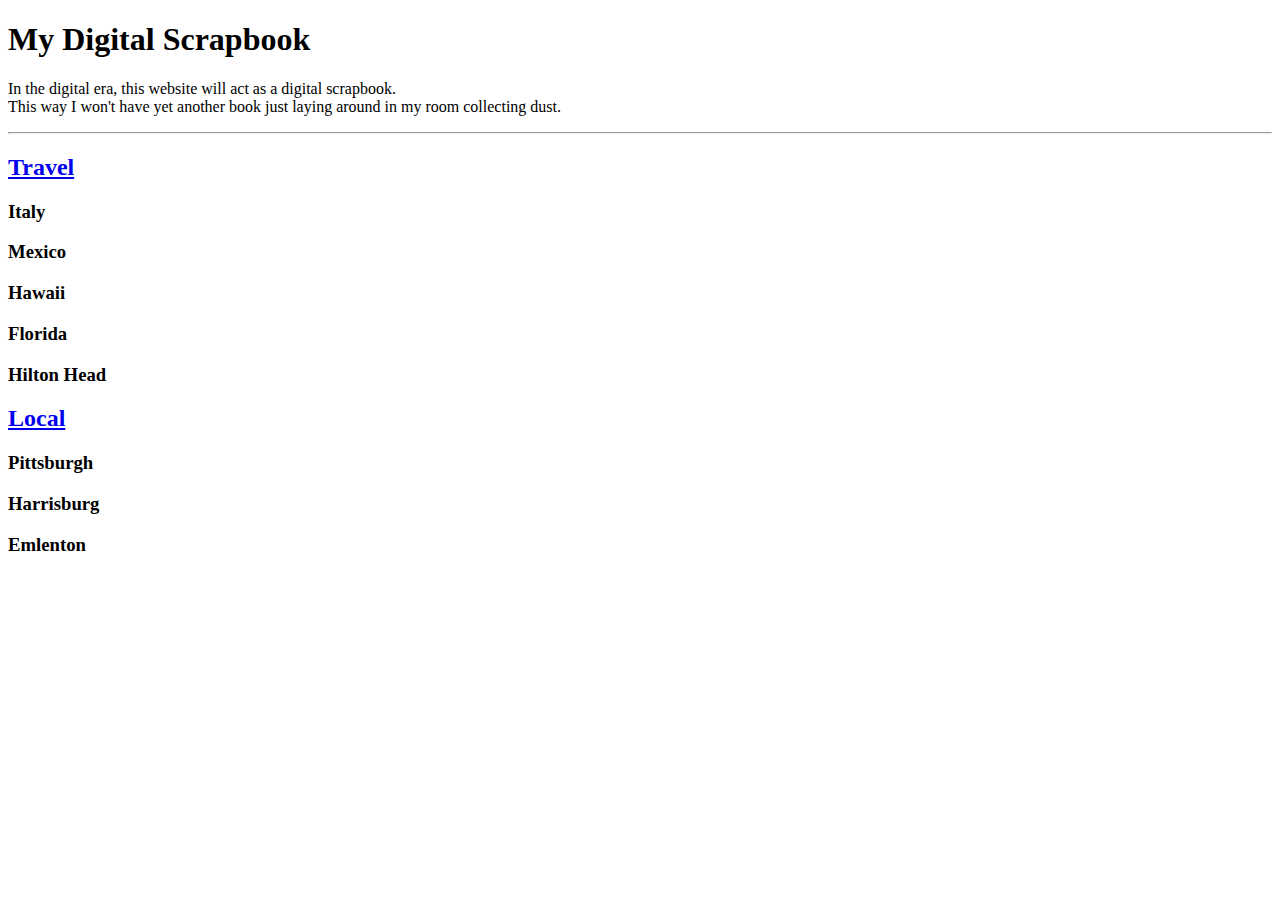
==== CDMweb/index.html @ 13fdbb5f "idek what Im doing rn" ====
<!DOCTYPE html>
<html>
  <head>
    <title> My Digital Scrapbook </title>
    <link href="style.css" rel="stylesheet">
  </head>

  <body>
    <h1>My Digital Scrapbook</h1>
        <p>In the digital era, this website will act as a digital scrapbook.<br/>
          This way I won't have yet another book just laying around in my room collecting dust.</p>
    
<hr/> 
    <section>
    <h2><a href="#travel">Travel</a></h2> 
        <h3>Italy</h3>
        <h3>Mexico</h3>
        <h3>Hawaii</h3>
        <h3>Florida</h3>
        <h3>Hilton Head</h3>
        </section>
   <section>
        <h2><a href="#local">Local</a></h2>
        <h3>Pittsburgh</h3>
        <h3>Harrisburg</h3>
        <h3>Emlenton</h3>
        </section>

    <footer> </footer>
  </body>
</html>
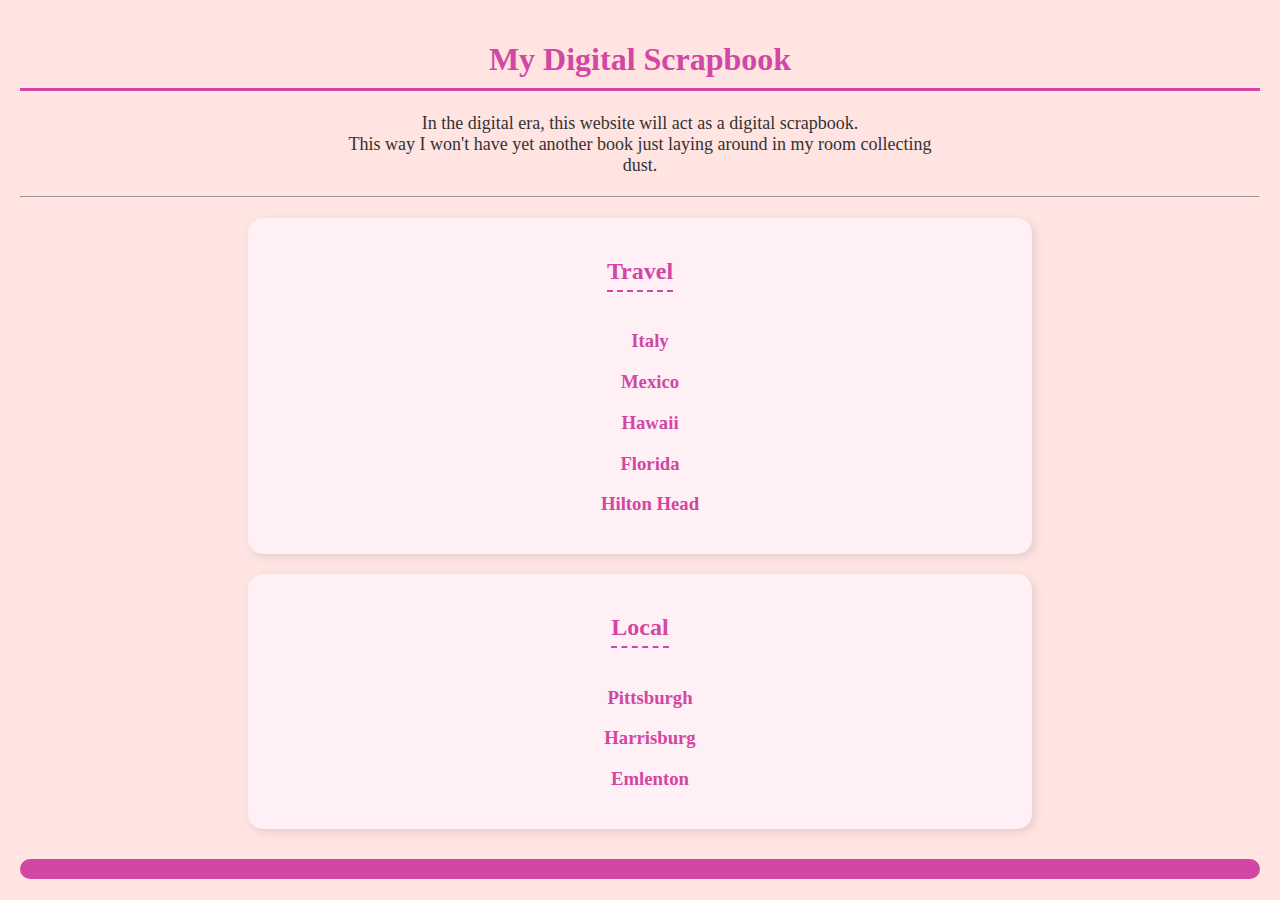
==== commit b1861d25: "fixed it" ====
--- a/CDMweb/index.html
+++ b/CDMweb/index.html
@@ -2,7 +2,7 @@
 <html>
   <head>
     <title> My Digital Scrapbook </title>
-    <link href="style.css" rel="stylesheet">
+    <link href="css/style.css" rel="stylesheet">
   </head>
 
   <body>
@@ -12,7 +12,7 @@
     
 <hr/> 
     <section>
-    <h2><a href="#travel">Travel</a></h2> 
+    <h2><a href="travel.html">Travel</a></h2> 
         <h3>Italy</h3>
         <h3>Mexico</h3>
         <h3>Hawaii</h3>
@@ -20,7 +20,7 @@
         <h3>Hilton Head</h3>
         </section>
    <section>
-        <h2><a href="#local">Local</a></h2>
+        <h2><a href="local.html">Local</a></h2>
         <h3>Pittsburgh</h3>
         <h3>Harrisburg</h3>
         <h3>Emlenton</h3>
--- a/CDMweb/css/style.css
+++ b/CDMweb/css/style.css
@@ -0,0 +1,62 @@
+body {
+    font-family: 'Comic Sans MS', 'Brush Script MT', cursive;
+    background-color: #ffe4e1; /* Soft pink background */
+    color: #333;
+    margin: 0;
+    padding: 20px;
+    text-align: center;
+}
+
+h1 {
+    color: #d147a3; /* Darker pink */
+    border-bottom: 3px solid #d147a3;
+    padding-bottom: 10px;
+    font-family: 'Pacifico', cursive;
+}
+
+h2 {
+    color: #b03060; /* Deep pink */
+    font-family: 'Caveat', cursive;
+    border-bottom: 2px dashed #d147a3;
+    display: inline-block;
+    padding-bottom: 5px;
+}
+
+h2 a {
+    text-decoration: none;
+    color: #d147a3;
+}
+
+h2 a:hover {
+    color: #ff69b4; /* Brighter pink on hover */
+}
+
+h3 {
+    color: #d147a3;
+    font-family: 'Caveat', cursive;
+    margin-left: 20px;
+}
+
+p {
+    font-size: 18px;
+    max-width: 600px;
+    margin: 0 auto 20px;
+    font-family: 'Caveat', cursive;
+}
+
+section {
+    background: #fff0f5; /* Light pink section background */
+    padding: 20px;
+    border-radius: 15px;
+    margin: 20px auto;
+    width: 60%;
+    box-shadow: 3px 3px 10px rgba(0, 0, 0, 0.1);
+}
+
+footer {
+    margin-top: 30px;
+    padding: 10px;
+    background-color: #d147a3;
+    color: white;
+    border-radius: 10px;
+}
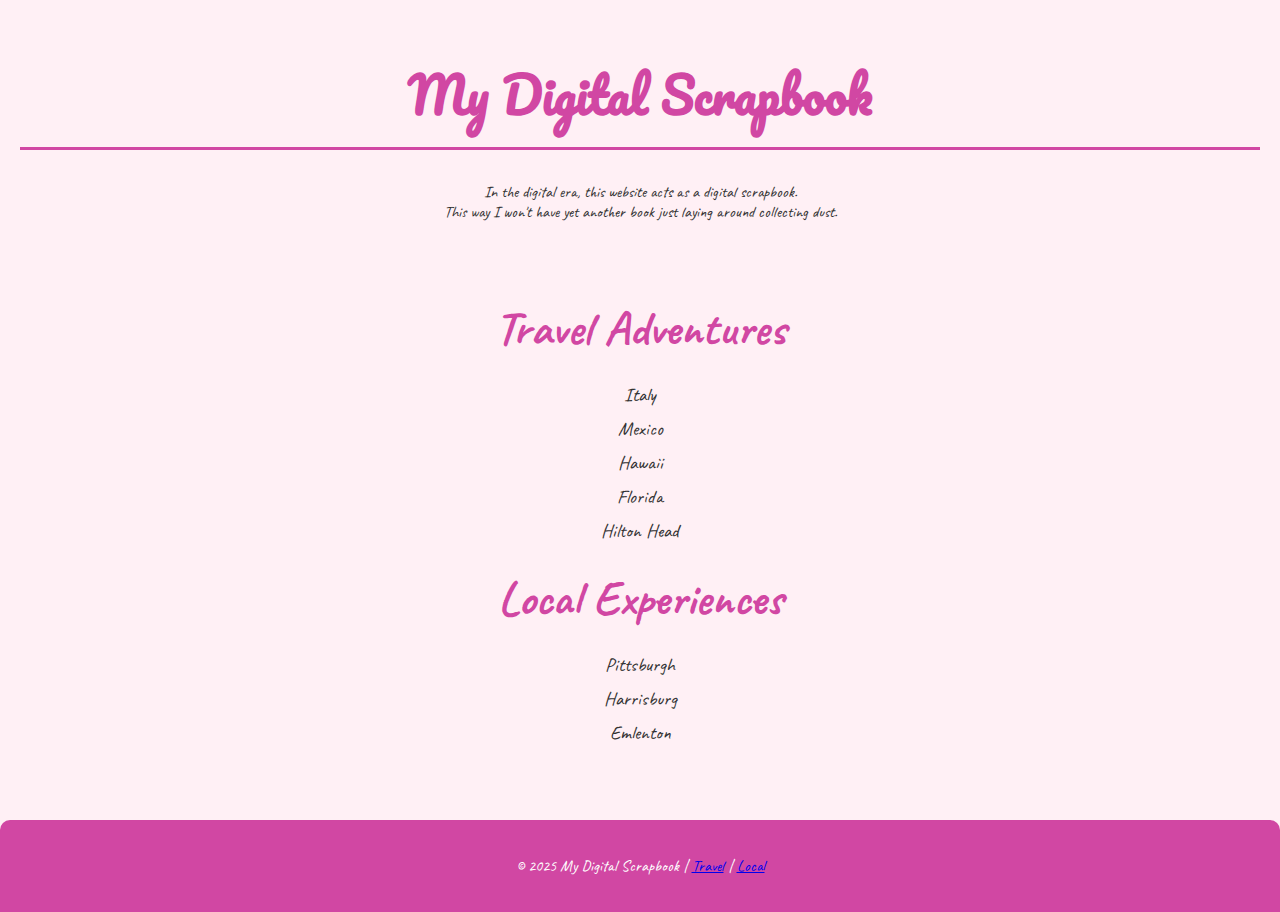
==== commit eb198306: "alot of changes I forgot to upload" ====
--- a/CDMweb/index.html
+++ b/CDMweb/index.html
@@ -1,31 +1,46 @@
 <!DOCTYPE html>
-<html>
+<html lang="en">
   <head>
-    <title> My Digital Scrapbook </title>
-    <link href="css/style.css" rel="stylesheet">
+    <meta charset="UTF-8" />
+    <meta name="viewport" content="width=device-width, initial-scale=1.0" />
+    <title>My Digital Scrapbook</title>
+    <link href="css/style.css" rel="stylesheet" />
+    <link href="https://fonts.googleapis.com/css2?family=Pacifico&family=Caveat&display=swap" rel="stylesheet" />
   </head>
 
   <body>
-    <h1>My Digital Scrapbook</h1>
-        <p>In the digital era, this website will act as a digital scrapbook.<br/>
-          This way I won't have yet another book just laying around in my room collecting dust.</p>
-    
-<hr/> 
-    <section>
-    <h2><a href="travel.html">Travel</a></h2> 
-        <h3>Italy</h3>
-        <h3>Mexico</h3>
-        <h3>Hawaii</h3>
-        <h3>Florida</h3>
-        <h3>Hilton Head</h3>
-        </section>
-   <section>
-        <h2><a href="local.html">Local</a></h2>
-        <h3>Pittsburgh</h3>
-        <h3>Harrisburg</h3>
-        <h3>Emlenton</h3>
-        </section>
+    <header>
+      <h1>My Digital Scrapbook</h1>
+      <p>
+        In the digital era, this website acts as a digital scrapbook.<br />
+        This way I won't have yet another book just laying around collecting dust.
+      </p>
+    </header>
 
-    <footer> </footer>
+    <main>
+      <section>
+        <h2><a href="travel.html">Travel Adventures</a></h2>
+        <ul>
+          <li>Italy</li>
+          <li>Mexico</li>
+          <li>Hawaii</li>
+          <li>Florida</li>
+          <li>Hilton Head</li>
+        </ul>
+      </section>
+
+      <section>
+        <h2><a href="local.html">Local Experiences</a></h2>
+        <ul>
+          <li>Pittsburgh</li>
+          <li>Harrisburg</li>
+          <li>Emlenton</li>
+        </ul>
+      </section>
+    </main>
+
+    <footer>
+      <p>© 2025 My Digital Scrapbook | <a href="travel.html">Travel</a> | <a href="local.html">Local</a></p>
+    </footer>
   </body>
-</html>+</html>
--- a/CDMweb/css/style.css
+++ b/CDMweb/css/style.css
@@ -1,62 +1,86 @@
+@import url('https://fonts.googleapis.com/css2?family=Caveat&family=Pacifico&display=swap');
+
 body {
-    font-family: 'Comic Sans MS', 'Brush Script MT', cursive;
-    background-color: #ffe4e1; /* Soft pink background */
-    color: #333;
-    margin: 0;
-    padding: 20px;
-    text-align: center;
+  font-family: 'Caveat', cursive;
+  background-color: #fff0f5;
+  color: #333;
+  margin: 0;
+  padding: 0;
+  text-align: center;
+}
+
+header, main {
+  padding: 20px;
 }
 
 h1 {
-    color: #d147a3; /* Darker pink */
-    border-bottom: 3px solid #d147a3;
-    padding-bottom: 10px;
-    font-family: 'Pacifico', cursive;
-}
-
-h2 {
-    color: #b03060; /* Deep pink */
-    font-family: 'Caveat', cursive;
-    border-bottom: 2px dashed #d147a3;
-    display: inline-block;
-    padding-bottom: 5px;
+  color: #d147a3;
+  font-family: 'Pacifico', cursive;
+  font-size: 3em;
+  border-bottom: 3px solid #d147a3;
+  padding-bottom: 10px;
 }
 
 h2 a {
-    text-decoration: none;
-    color: #d147a3;
+  text-decoration: none;
+  color: #d147a3;
+  font-size: 2em;
 }
 
 h2 a:hover {
-    color: #ff69b4; /* Brighter pink on hover */
+  color: #ff69b4;
 }
 
-h3 {
-    color: #d147a3;
-    font-family: 'Caveat', cursive;
-    margin-left: 20px;
+ul {
+  list-style: none;
+  padding: 0;
+  margin: 10px 0;
 }
 
-p {
-    font-size: 18px;
-    max-width: 600px;
-    margin: 0 auto 20px;
-    font-family: 'Caveat', cursive;
-}
-
-section {
-    background: #fff0f5; /* Light pink section background */
-    padding: 20px;
-    border-radius: 15px;
-    margin: 20px auto;
-    width: 60%;
-    box-shadow: 3px 3px 10px rgba(0, 0, 0, 0.1);
+li {
+  font-size: 1.2em;
+  padding: 5px 0;
 }
 
 footer {
-    margin-top: 30px;
+  margin-top: 40px;
+  padding: 20px;
+  background-color: #d147a3;
+  color: white;
+  font-size: 1em;
+  border-radius: 10px 10px 0 0;
+}
+.photo-gallery {
+    display: grid;
+    grid-template-columns: repeat(auto-fill, minmax(250px, 1fr));
+    gap: 15px;
+    margin: 20px auto;
     padding: 10px;
-    background-color: #d147a3;
-    color: white;
-    border-radius: 10px;
-}
+    max-width: 1000px;
+  }
+  
+  .photo-gallery img {
+    width: 100%;
+    height: auto;
+    border-radius: 15px;
+    box-shadow: 2px 2px 8px rgba(0,0,0,0.1);
+    transition: transform 0.3s ease, box-shadow 0.3s ease;
+  }
+  
+  .photo-gallery img:hover {
+    transform: scale(1.03);
+    box-shadow: 4px 4px 15px rgba(0,0,0,0.2);
+  }
+  
+  .back-link {
+    display: inline-block;
+    margin: 30px 0;
+    font-size: 18px;
+    color: #d147a3;
+    text-decoration: none;
+  }
+  
+  .back-link:hover {
+    color: #ff69b4;
+    text-decoration: underline;
+  }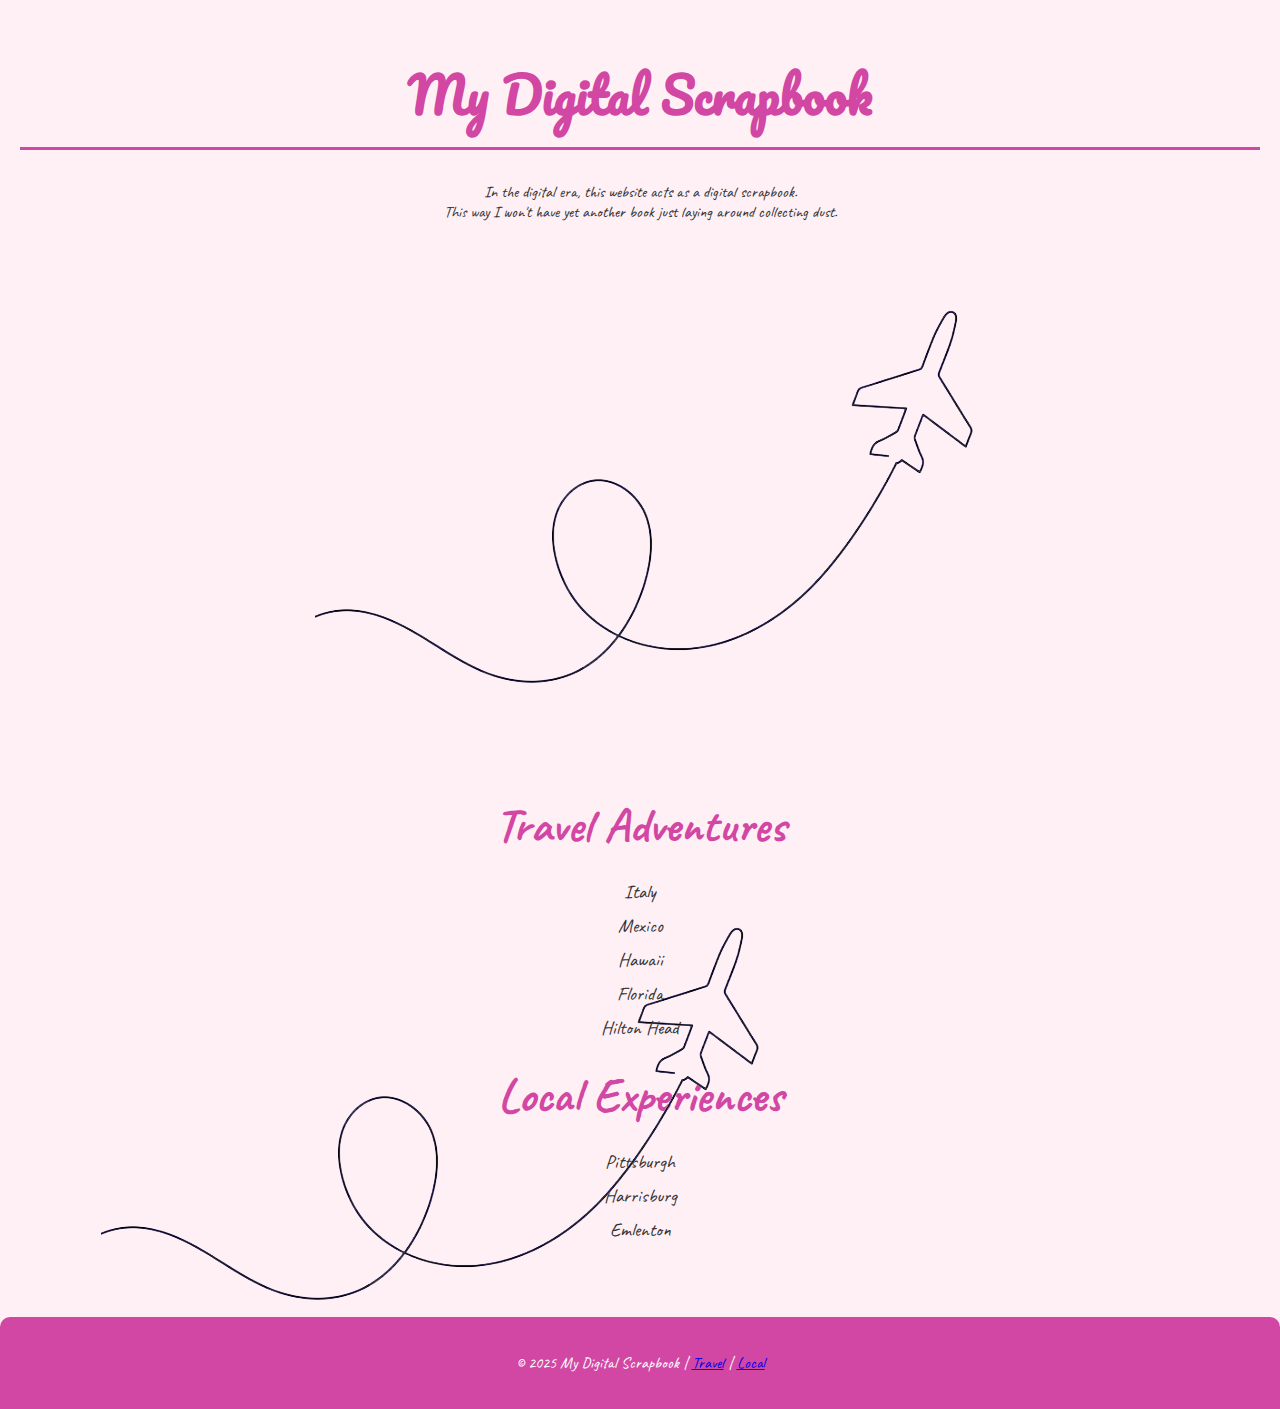
==== commit 5f7a9e50: "Added licensable img & updated readme with reflection" ====
--- a/CDMweb/index.html
+++ b/CDMweb/index.html
@@ -16,7 +16,12 @@
         This way I won't have yet another book just laying around collecting dust.
       </p>
     </header>
-
+<body>
+  <img src="images/airplane_freepik.png" alt="Airplane vector black and white graphic"/>
+  <div style="position: relative;">
+    <img src="images/airplane_freepik.png" style="position: absolute; left: 60px; top: 120px;">
+  </div>
+</body>
     <main>
       <section>
         <h2><a href="travel.html">Travel Adventures</a></h2>
--- a/CDMweb/css/style.css
+++ b/CDMweb/css/style.css
@@ -50,6 +50,9 @@
   font-size: 1em;
   border-radius: 10px 10px 0 0;
 }
+
+/* Removed invalid HTML code from CSS file */
+
 .photo-gallery {
     display: grid;
     grid-template-columns: repeat(auto-fill, minmax(250px, 1fr));
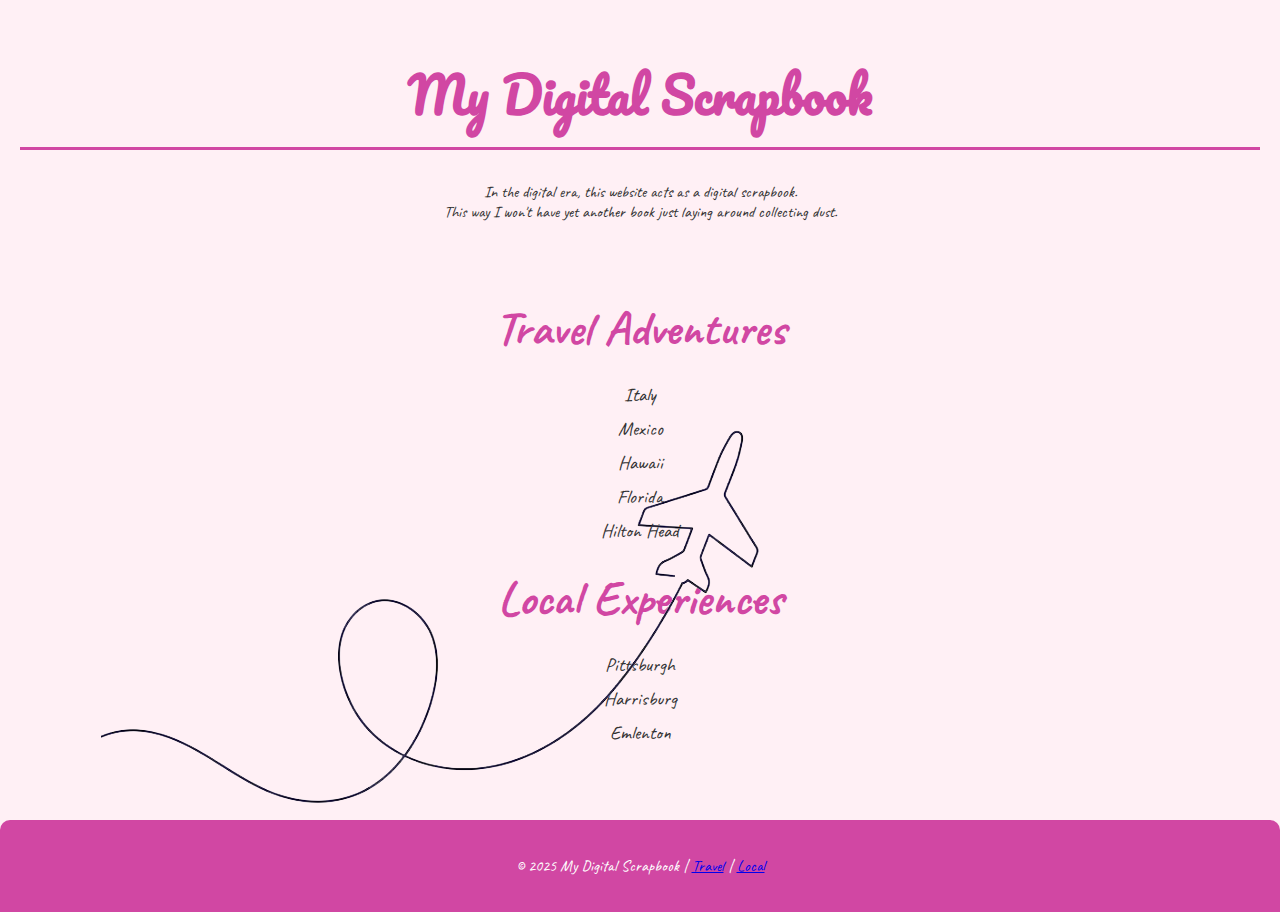
==== commit ef69f9e4: "updated asset in readme and fixing pic" ====
--- a/CDMweb/index.html
+++ b/CDMweb/index.html
@@ -17,7 +17,6 @@
       </p>
     </header>
 <body>
-  <img src="images/airplane_freepik.png" alt="Airplane vector black and white graphic"/>
   <div style="position: relative;">
     <img src="images/airplane_freepik.png" style="position: absolute; left: 60px; top: 120px;">
   </div>
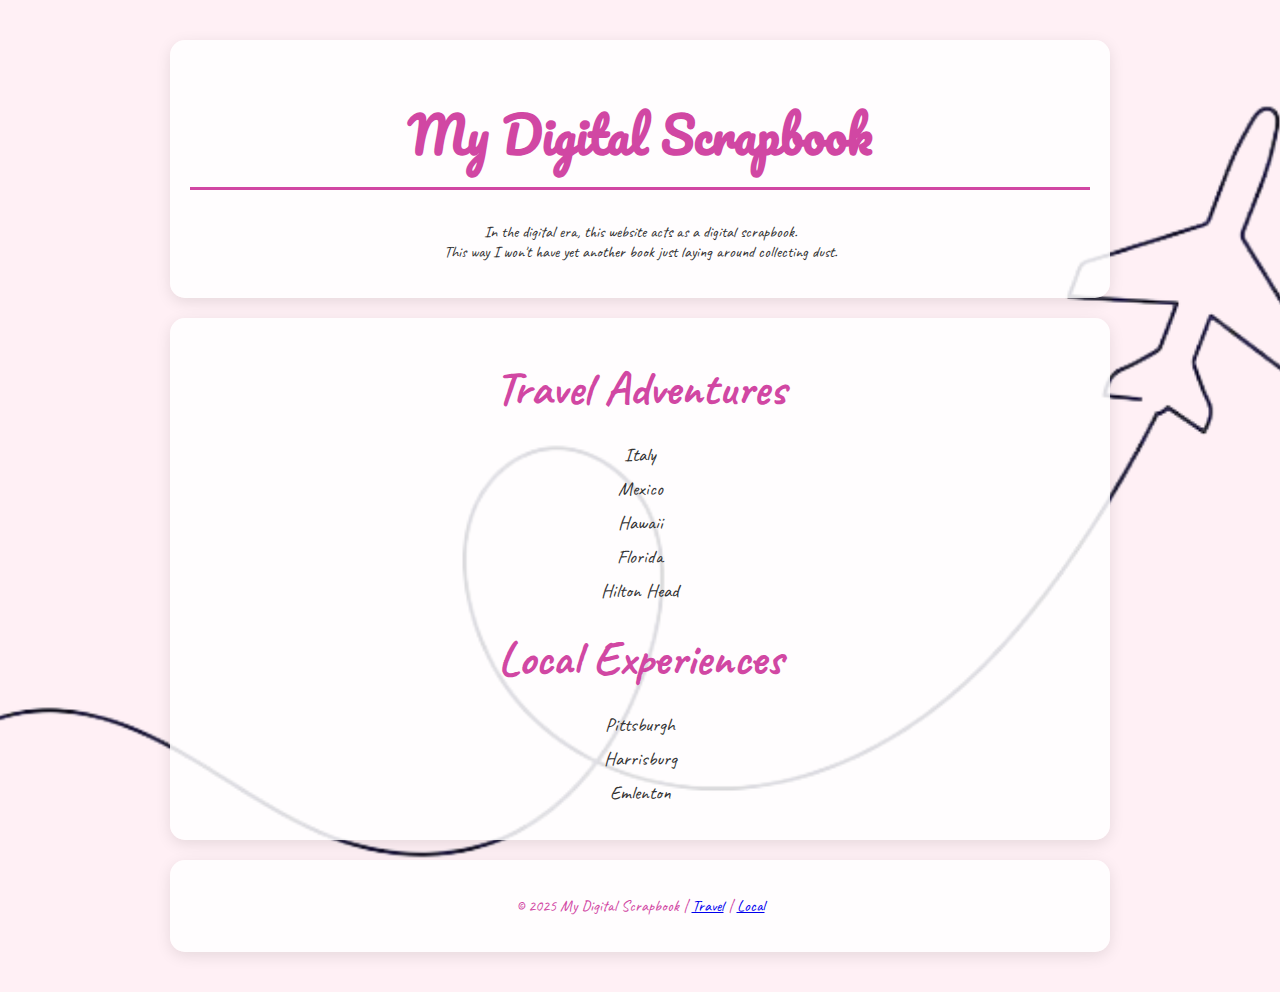
==== commit 904a77e0: "tried to fix things, alot of copy and paste, but this is the final draft" ====
--- a/CDMweb/index.html
+++ b/CDMweb/index.html
@@ -6,45 +6,42 @@
     <title>My Digital Scrapbook</title>
     <link href="css/style.css" rel="stylesheet" />
     <link href="https://fonts.googleapis.com/css2?family=Pacifico&family=Caveat&display=swap" rel="stylesheet" />
-  </head>
-
-  <body>
-    <header>
-      <h1>My Digital Scrapbook</h1>
-      <p>
-        In the digital era, this website acts as a digital scrapbook.<br />
-        This way I won't have yet another book just laying around collecting dust.
-      </p>
-    </header>
-<body>
-  <div style="position: relative;">
-    <img src="images/airplane_freepik.png" style="position: absolute; left: 60px; top: 120px;">
-  </div>
-</body>
-    <main>
-      <section>
-        <h2><a href="travel.html">Travel Adventures</a></h2>
-        <ul>
-          <li>Italy</li>
-          <li>Mexico</li>
-          <li>Hawaii</li>
-          <li>Florida</li>
-          <li>Hilton Head</li>
-        </ul>
-      </section>
-
-      <section>
-        <h2><a href="local.html">Local Experiences</a></h2>
-        <ul>
-          <li>Pittsburgh</li>
-          <li>Harrisburg</li>
-          <li>Emlenton</li>
-        </ul>
-      </section>
-    </main>
-
-    <footer>
-      <p>© 2025 My Digital Scrapbook | <a href="travel.html">Travel</a> | <a href="local.html">Local</a></p>
-    </footer>
-  </body>
-</html>
+    </head>
+    <body>
+      <div class="background-wrapper">
+        <header>
+          <h1>My Digital Scrapbook</h1>
+          <p>
+            In the digital era, this website acts as a digital scrapbook.<br />
+            This way I won't have yet another book just laying around collecting dust.
+          </p>
+        </header>
+  
+        <main>
+          <section>
+            <h2><a href="travel.html">Travel Adventures</a></h2>
+            <ul>
+              <li>Italy</li>
+              <li>Mexico</li>
+              <li>Hawaii</li>
+              <li>Florida</li>
+              <li>Hilton Head</li>
+            </ul>
+          </section>
+  
+          <section>
+            <h2><a href="local.html">Local Experiences</a></h2>
+            <ul>
+              <li>Pittsburgh</li>
+              <li>Harrisburg</li>
+              <li>Emlenton</li>
+            </ul>
+          </section>
+        </main>
+  
+        <footer>
+          <p>© 2025 My Digital Scrapbook | <a href="travel.html">Travel</a> | <a href="local.html">Local</a></p>
+        </footer>
+      </div>
+    </body>
+  </html>--- a/CDMweb/css/style.css
+++ b/CDMweb/css/style.css
@@ -46,7 +46,7 @@
   margin-top: 40px;
   padding: 20px;
   background-color: #d147a3;
-  color: white;
+  color: #d147a3;
   font-size: 1em;
   border-radius: 10px 10px 0 0;
 }
@@ -86,4 +86,23 @@
   .back-link:hover {
     color: #ff69b4;
     text-decoration: underline;
+  }
+  .background-wrapper {
+    background-image: url('../images/airplane_freepik.png');
+    background-size: cover;
+    background-position: center;
+    background-repeat: no-repeat;
+    min-height: 100vh;
+    padding: 20px;
+  }
+  
+  .background-wrapper header,
+  .background-wrapper main,
+  .background-wrapper footer {
+    background-color: rgba(255, 255, 255, 0.85); /* soft white background for readability */
+    border-radius: 15px;
+    padding: 20px;
+    margin: 20px auto;
+    max-width: 900px;
+    box-shadow: 0 4px 15px rgba(0,0,0,0.1);
   }